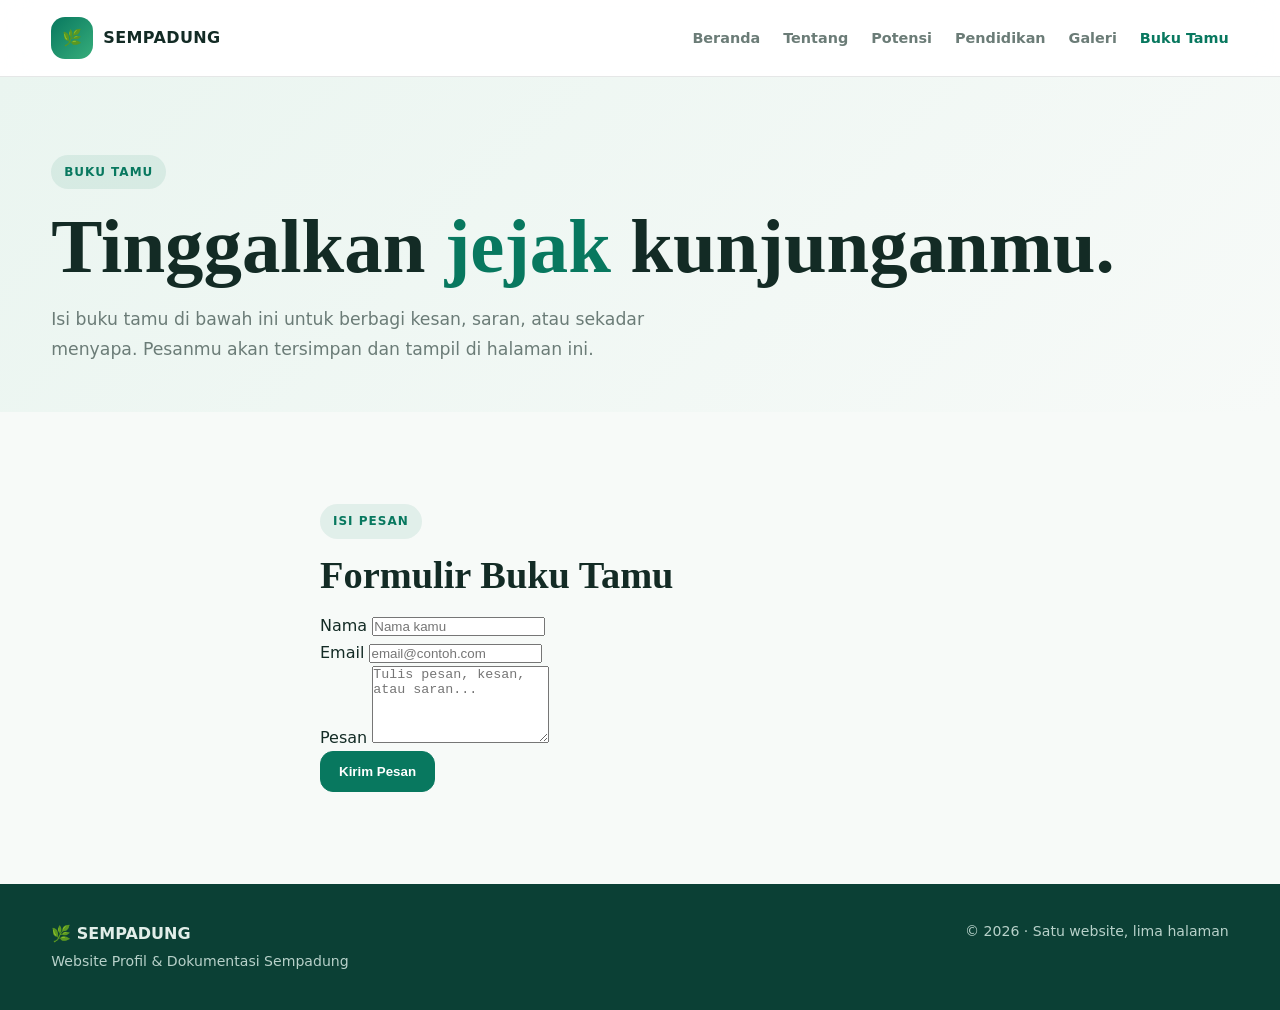
==== buku-tamu.html @ a113c737 "Add files via upload" ====
<!doctype html>
<html lang="id">
<head>
<meta charset="utf-8">
<meta name="viewport" content="width=device-width,initial-scale=1">
<meta name="description" content="Website Profil Sempadung, Segedong, Tebas, Sambas, Kalimantan Barat">
<title>Buku Tamu | Sempadung</title>
<link rel="stylesheet" href="style.css">
</head>
<body>

<header>
 <div class="container nav">
  <a class="logo" href="index.html"><span class="logo-mark">🌿</span><span>SEMPADUNG</span></a>
  <button class="menu" aria-label="Menu">☰</button>
  <ul class="links">
   <li><a class="" href="index.html">Beranda</a></li>
   <li><a class="" href="tentang.html">Tentang</a></li>
   <li><a class="" href="potensi.html">Potensi</a></li>
   <li><a class="" href="pendidikan.html">Pendidikan</a></li>
   <li><a class="" href="galeri.html">Galeri</a></li>
   <li><a class="active" href="buku-tamu.html">Buku Tamu</a></li>
  </ul>
 </div>
</header>

<main>
<section class="page-hero"><div class="container reveal"><span class="label">Buku Tamu</span><h1>Tinggalkan <span>jejak</span> kunjunganmu.</h1><p class="lead">Isi buku tamu di bawah ini untuk berbagi kesan, saran, atau sekadar menyapa. Pesanmu akan tersimpan dan tampil di halaman ini.</p></div></section>

<section>
 <div class="container" style="max-width:640px">
  <div class="reveal">
   <span class="label">Isi Pesan</span>
   <h2 style="font-size:2.4rem;margin:15px 0">Formulir Buku Tamu</h2>
   <form id="guestForm" class="guest-form">
    <div class="field">
     <label for="gName">Nama</label>
     <input type="text" id="gName" name="nama" placeholder="Nama kamu" required>
    </div>
    <div class="field">
     <label for="gEmail">Email</label>
     <input type="email" id="gEmail" name="email" placeholder="email@contoh.com" required>
    </div>
    <div class="field">
     <label for="gMessage">Pesan</label>
     <textarea id="gMessage" name="pesan" rows="5" placeholder="Tulis pesan, kesan, atau saran..." required></textarea>
    </div>
    <button type="submit" class="btn primary" id="gSubmitBtn">Kirim Pesan</button>
    <p id="gStatus" class="form-status"></p>
   </form>
  </div>
 </div>
</section>
</main>

<footer><div class="container footer">
 <div><b>🌿 SEMPADUNG</b><br><span class="small">Website Profil & Dokumentasi Sempadung</span></div>
 <div class="small">© 2026 · Satu website, lima halaman</div>
</div></footer>

<script src="script.js"></script>
<script src="guestbook.js"></script>
</body>
</html>
---- style.css ----
:root{
 --green:#08785f;--green2:#045444;--light:#eef7f3;--gold:#e5a72d;
 --bg:#f7faf8;--card:#fff;--text:#132b25;--muted:#6b7c77;
 --line:rgba(19,43,37,.11);--shadow:0 20px 55px rgba(6,70,54,.12);
}
*{box-sizing:border-box;margin:0;padding:0}
html{scroll-behavior:smooth}
body{font-family:Inter,system-ui,-apple-system,Segoe UI,Arial,sans-serif;background:var(--bg);color:var(--text);line-height:1.7}
a{text-decoration:none;color:inherit}
img{max-width:100%;display:block}
.container{width:min(1180px,92%);margin:auto}
header{position:sticky;top:0;z-index:1000;background:rgba(255,255,255,.9);backdrop-filter:blur(16px);border-bottom:1px solid var(--line)}
.nav{min-height:76px;display:flex;align-items:center;justify-content:space-between;gap:20px}
.logo{display:flex;align-items:center;gap:10px;font-weight:900;letter-spacing:.4px}
.logo-mark{width:42px;height:42px;border-radius:14px;background:linear-gradient(135deg,var(--green),#37ae7b);color:#fff;display:grid;place-items:center}
.links{display:flex;list-style:none;gap:23px}
.links a{font-size:.9rem;font-weight:800;color:var(--muted)}
.links a:hover,.links a.active{color:var(--green)}
.menu{display:none;border:1px solid var(--line);background:#fff;border-radius:12px;padding:9px 12px;font-size:1.1rem}
.hero{min-height:calc(100vh - 76px);display:grid;align-items:center;padding:70px 0}
.hero-grid{display:grid;grid-template-columns:1fr .95fr;gap:60px;align-items:center}
.badge,.label{display:inline-block;padding:7px 13px;border-radius:999px;background:rgba(8,120,95,.09);color:var(--green);font-size:.75rem;font-weight:900;letter-spacing:1px;text-transform:uppercase}
h1,h2,h3{font-family:Georgia,"Times New Roman",serif;line-height:1.12}
h1{font-size:clamp(3.1rem,7vw,6rem);margin:18px 0 22px}
h1 span,h2 span{color:var(--green)}
.lead{font-size:1.08rem;color:var(--muted);max-width:680px}
.buttons{display:flex;gap:12px;flex-wrap:wrap;margin-top:28px}
.btn{display:inline-flex;align-items:center;justify-content:center;gap:8px;padding:12px 18px;border-radius:13px;border:1px solid var(--line);font-weight:850;transition:.25s}
.btn:hover{transform:translateY(-2px)}
.btn.primary{background:var(--green);color:#fff;border-color:var(--green)}
.btn.primary:hover{background:var(--green2)}
.btn.secondary{background:#fff}
.hero-photo{height:590px;border-radius:34px;overflow:hidden;box-shadow:var(--shadow);position:relative}
.hero-photo img{width:100%;height:100%;object-fit:cover}
.hero-photo:after{content:"";position:absolute;inset:0;background:linear-gradient(180deg,transparent 48%,rgba(0,0,0,.7))}
.hero-caption{position:absolute;z-index:2;left:26px;right:26px;bottom:24px;color:#fff}
.hero-caption small{opacity:.82}.hero-caption h2{font-size:2rem;margin-top:4px}
section{padding:92px 0}
.page-hero{padding:78px 0 48px;background:linear-gradient(135deg,#eaf5f0,#f7faf8)}
.page-hero h1{font-size:clamp(2.8rem,6vw,5.2rem);margin:15px 0}
.head{max-width:780px;margin-bottom:42px}.head h2{font-size:clamp(2rem,4.6vw,3.5rem);margin:14px 0}.head p{color:var(--muted)}
.two{display:grid;grid-template-columns:1fr 1fr;gap:55px;align-items:center}
.photo{overflow:hidden;border-radius:28px;box-shadow:var(--shadow)}
.photo img{width:100%;height:500px;object-fit:cover}
.card-grid{display:grid;grid-template-columns:repeat(3,1fr);gap:18px}
.card{background:var(--card);border:1px solid var(--line);border-radius:24px;padding:28px;box-shadow:0 8px 28px rgba(0,0,0,.035)}
.card h3{font-size:1.65rem;margin:12px 0}.card p{color:var(--muted)}
.icon{font-size:2rem}
.stats{display:grid;grid-template-columns:repeat(4,1fr);gap:14px}
.stat{background:#fff;border:1px solid var(--line);border-radius:20px;padding:24px}.stat strong{font-size:2rem;color:var(--green);display:block}
.school{display:grid;grid-template-columns:1fr 1fr;gap:48px;align-items:center}
.school-info{background:#fff;border:1px solid var(--line);border-radius:26px;padding:32px;box-shadow:var(--shadow)}
.school-info h2{font-size:2.7rem;margin:15px 0}
.meta{display:grid;grid-template-columns:1fr 1fr;gap:12px;margin:22px 0}
.meta div{background:var(--bg);padding:14px;border-radius:14px}.meta small{display:block;color:var(--muted)}.meta b{display:block}
.map{height:420px;border-radius:26px;overflow:hidden;box-shadow:var(--shadow);border:1px solid var(--line)}
.map iframe{width:100%;height:100%;border:0}
.info-list{display:grid;gap:12px;margin-top:22px}.info-row{display:flex;gap:12px;align-items:flex-start;padding:13px 0;border-bottom:1px solid var(--line)}.info-row b{min-width:120px}
.notice{border-left:4px solid var(--green);background:rgba(8,120,95,.06);padding:16px 18px;border-radius:0 15px 15px 0;color:var(--muted)}
.gallery{display:grid;grid-template-columns:repeat(4,1fr);grid-auto-rows:210px;gap:14px}
.gallery figure{position:relative;overflow:hidden;border-radius:20px;cursor:pointer}.gallery figure:first-child{grid-column:span 2;grid-row:span 2}
.gallery img{width:100%;height:100%;object-fit:cover;transition:.5s}.gallery figure:hover img{transform:scale(1.07)}
.gallery figcaption{position:absolute;left:0;right:0;bottom:0;padding:34px 16px 14px;color:#fff;font-weight:800;background:linear-gradient(transparent,rgba(0,0,0,.75))}
footer{background:#0b4035;color:#e2eee9;padding:36px 0}.footer{display:flex;justify-content:space-between;gap:20px;flex-wrap:wrap}.small{font-size:.88rem;color:#b8d1ca}
.reveal{opacity:0;transform:translateY(20px);transition:.7s}.reveal.show{opacity:1;transform:none}
@media(max-width:880px){
 .links{display:none;position:absolute;top:76px;left:4%;right:4%;background:#fff;padding:18px;border-radius:18px;box-shadow:var(--shadow);flex-direction:column}.links.open{display:flex}.menu{display:block}
 .hero-grid,.two,.school{grid-template-columns:1fr}.hero-photo{height:440px}.card-grid{grid-template-columns:1fr}.stats{grid-template-columns:1fr 1fr}
 .gallery{grid-template-columns:1fr 1fr;grid-auto-rows:170px}
}
@media(max-width:520px){.stats{grid-template-columns:1fr}.gallery{grid-template-columns:1fr}.gallery figure:first-child{grid-column:auto;grid-row:auto}section{padding:65px 0}}
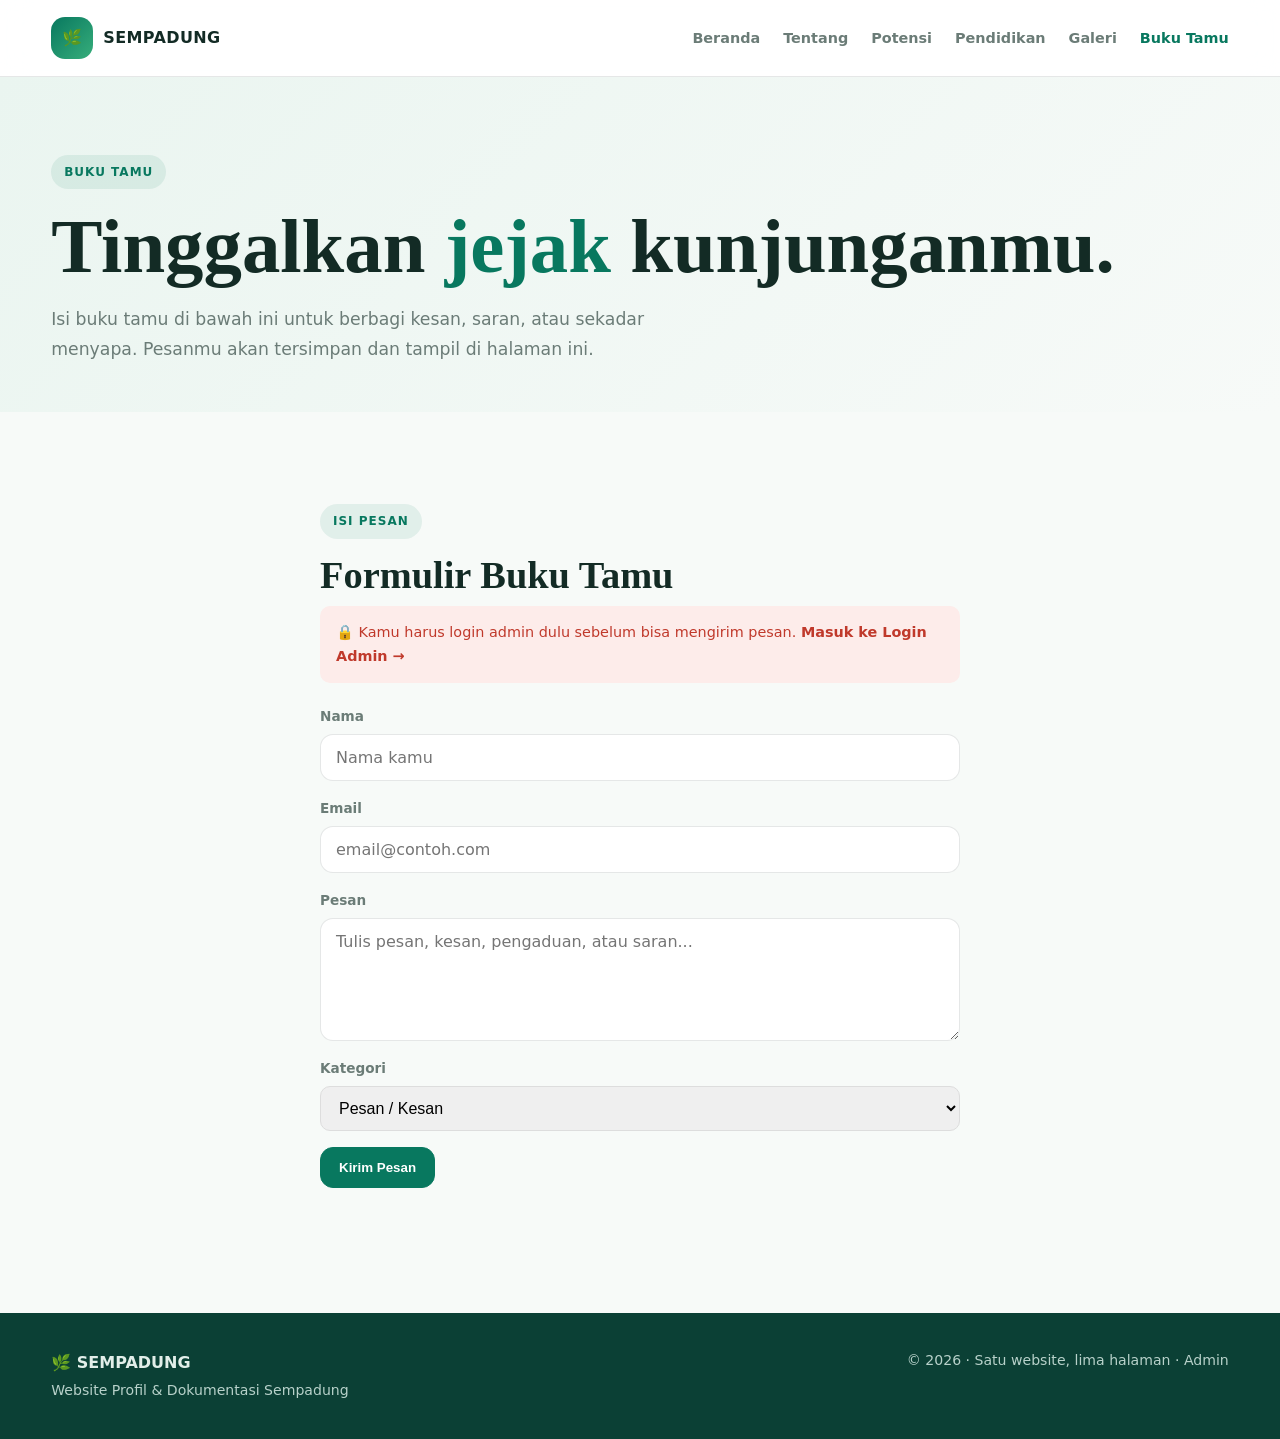
==== commit 7e57ca11: "Add files via upload" ====
--- a/buku-tamu.html
+++ b/buku-tamu.html
@@ -32,6 +32,7 @@
   <div class="reveal">
    <span class="label">Isi Pesan</span>
    <h2 style="font-size:2.4rem;margin:15px 0">Formulir Buku Tamu</h2>
+   <div id="loginBanner" style="margin:-6px 0 20px;padding:14px 16px;border-radius:10px;font-size:.9rem"></div>
    <form id="guestForm" class="guest-form">
     <div class="field">
      <label for="gName">Nama</label>
@@ -43,7 +44,16 @@
     </div>
     <div class="field">
      <label for="gMessage">Pesan</label>
-     <textarea id="gMessage" name="pesan" rows="5" placeholder="Tulis pesan, kesan, atau saran..." required></textarea>
+     <textarea id="gMessage" name="pesan" rows="5" placeholder="Tulis pesan, kesan, pengaduan, atau saran..." required></textarea>
+    </div>
+    <div class="field">
+     <label for="gKategori">Kategori</label>
+     <select id="gKategori" name="kategori" style="width:100%;padding:12px 14px;border:1px solid #ddd;border-radius:10px;font-size:1rem;box-sizing:border-box">
+      <option value="Pesan">Pesan / Kesan</option>
+      <option value="Pengaduan">Pengaduan</option>
+      <option value="Saran">Saran</option>
+      <option value="Lainnya">Lainnya</option>
+     </select>
     </div>
     <button type="submit" class="btn primary" id="gSubmitBtn">Kirim Pesan</button>
     <p id="gStatus" class="form-status"></p>
@@ -51,11 +61,17 @@
   </div>
  </div>
 </section>
+<script>
+if (window.location.search.includes('login=success')) {
+ sessionStorage.setItem('showLoginSuccess', '1');
+ window.history.replaceState({}, '', 'buku-tamu.html');
+}
+</script>
 </main>
 
 <footer><div class="container footer">
  <div><b>🌿 SEMPADUNG</b><br><span class="small">Website Profil & Dokumentasi Sempadung</span></div>
- <div class="small">© 2026 · Satu website, lima halaman</div>
+ <div class="small">© 2026 · Satu website, lima halaman · <a href="admin-login.html" style="color:inherit">Admin</a></div>
 </div></footer>
 
 <script src="script.js"></script>
--- a/style.css
+++ b/style.css
@@ -64,6 +64,21 @@
 .gallery figcaption{position:absolute;left:0;right:0;bottom:0;padding:34px 16px 14px;color:#fff;font-weight:800;background:linear-gradient(transparent,rgba(0,0,0,.75))}
 footer{background:#0b4035;color:#e2eee9;padding:36px 0}.footer{display:flex;justify-content:space-between;gap:20px;flex-wrap:wrap}.small{font-size:.88rem;color:#b8d1ca}
 .reveal{opacity:0;transform:translateY(20px);transition:.7s}.reveal.show{opacity:1;transform:none}
+.guest-form{display:grid;gap:16px;margin-top:22px}
+.field{display:grid;gap:6px}
+.field label{font-size:.85rem;font-weight:800;color:var(--muted)}
+.field input,.field textarea{font-family:inherit;font-size:1rem;padding:13px 15px;border-radius:13px;border:1px solid var(--line);background:#fff;color:var(--text);resize:vertical}
+.field input:focus,.field textarea:focus{outline:2px solid var(--green);outline-offset:1px}
+.guest-form .btn{width:fit-content}
+.form-status{font-size:.88rem;color:var(--muted);min-height:1.2em}
+.form-status.ok{color:var(--green)}
+.form-status.err{color:#c0392b}
+.guest-list{display:grid;gap:14px;margin-top:22px;max-height:520px;overflow-y:auto}
+.guest-item{background:var(--card);border:1px solid var(--line);border-radius:18px;padding:18px 20px;box-shadow:0 8px 28px rgba(0,0,0,.035)}
+.guest-item .g-top{display:flex;justify-content:space-between;gap:10px;align-items:baseline;margin-bottom:6px}
+.guest-item b{color:var(--green2)}
+.guest-item .g-time{font-size:.75rem;color:var(--muted)}
+.guest-item p{color:var(--text);font-size:.95rem}
 @media(max-width:880px){
  .links{display:none;position:absolute;top:76px;left:4%;right:4%;background:#fff;padding:18px;border-radius:18px;box-shadow:var(--shadow);flex-direction:column}.links.open{display:flex}.menu{display:block}
  .hero-grid,.two,.school{grid-template-columns:1fr}.hero-photo{height:440px}.card-grid{grid-template-columns:1fr}.stats{grid-template-columns:1fr 1fr}
